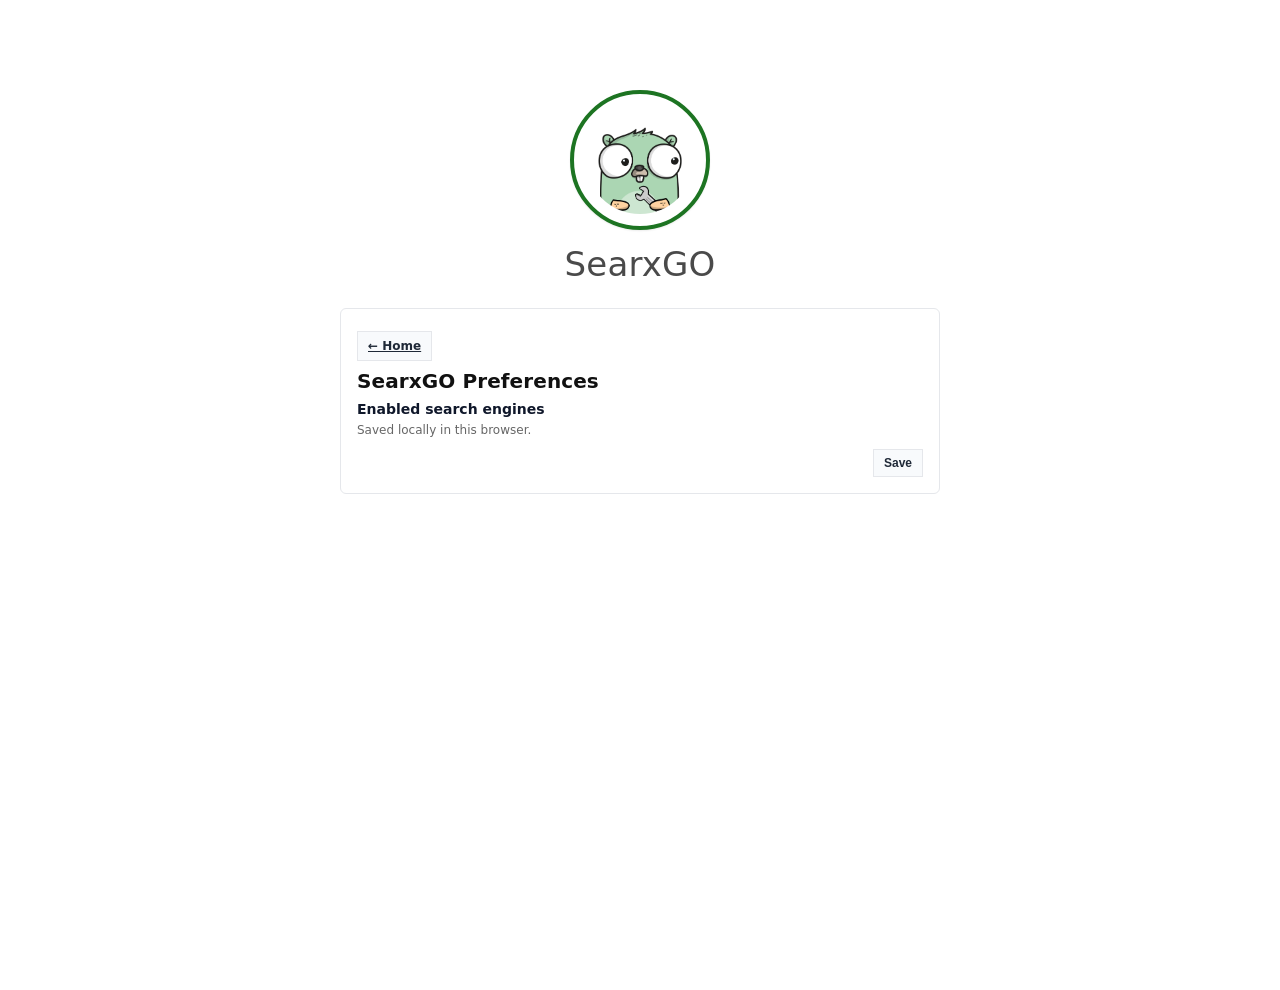
==== static/preferences.html @ 8022c142 "feat: implemented autocomplete" ====
<!doctype html>
<html lang="en">
<head>
  <meta charset="utf-8" />
  <meta name="viewport" content="width=device-width, initial-scale=1" />
  <title>SearxGO Preferences</title>
  <link rel="icon" href="/static/assets/icon.png" />
  <link rel="apple-touch-icon" href="/static/assets/icon.png" />
  <link rel="stylesheet" href="/static/css/base.css?v=2" />
  <meta name="robots" content="noindex" />
  
  <!-- Page specific minimal styles can live in base.css; structure mirrors home -->
  
  </head>
<body class="prefs">
  <main class="container">
    <div class="brand">
      <div class="logo-circle">
        <img src="/static/assets/icon.png" alt="SearxGO" />
      </div>
      <div class="brand-title">SearxGO</div>
    </div>

    <section class="card pref-card">
      <div class="card-inner">
        <div class="btn-row">
          <a href="/" class="btn" aria-label="Back to Home">← Home</a>
        </div>
        <h1 class="pref-title">SearxGO Preferences</h1>
        <h2 class="pref-subtitle">Enabled search engines</h2>
        <p class="pref-desc">Saved locally in this browser.</p>

        <ul id="engines-list" class="settings-list" role="group" aria-label="Search engines"></ul>

        <div class="save-row">
          <span id="save-status" class="save-status" aria-live="polite"></span>
          <button id="save-prefs" class="btn" type="button">Save</button>
        </div>
      </div>
    </section>
  </main>

  <script type="module" src="/static/js/preferences.js?v=2"></script>
</body>
</html>
---- static/css/base.css ----
:root {
  /* Design tokens */
  /* Colors */
  --bg: #fff;
  --fg: #111;
  --muted: #666;
  --green: #63b246; /* brand accent */
  --border: rgba(0, 0, 0, 0.16); /* softer */
  --brand-ring: #1d7422; /* stronger ring for logo */

  /* Typography */
  --font-sans: system-ui, -apple-system, Segoe UI, Roboto, Ubuntu, Cantarell, "Helvetica Neue", Arial, "Noto Sans", sans-serif;

  /* Layout */
  --container-max: 600px; /* slightly narrower for balance */
  --container-pad: 92vw;
  --radius: 0;
  --gutter: 16px; /* page gutter */
  --logo-small: 36px; /* header logo size */
  --search-max: 680px; /* max width of header search */
  --results-max: 800px; /* max width of results column */
  --results-left: 96px; /* bring results left for tighter feel */
  --sidebar-w: 340px; /* width of knowledge sidebar */
  --card-bg: #fff;
  --card-border: #e5e7eb;
  /* Accent (green, minimal) */
  --accent: #16a34a;           /* emerald-600 */
  --accent-ink: #065f46;       /* emerald-800 for text */
  --accent-soft: #ecfdf5;      /* emerald-50 background tint */

  /* Elevation */
  --elev-inset: 0 1px 2px rgba(0,0,0,.06) inset;
  --elev: 0 1px 2px rgba(0,0,0,.04);
  --shadow-soft: 0 1px 2px rgba(0,0,0,.08);

  /* Components */
  --input-h: 40px;
  --icon: 28px;
}

/* ======================= */
/* Cards row (special)      */
/* ======================= */
#cards { margin: 12px 0 6px; display: grid; grid-template-columns: 1fr; gap: 12px; }
.card { border: 1px solid #e5e7eb; background: #fff; padding: 12px 14px; border-radius: 6px; }

/* Reddit card */
.reddit-card { border: 1px solid var(--card-border); background: var(--card-bg); border-radius: 0; box-shadow: none; padding: 12px 14px; }
.reddit-card .rc-header { display:flex; align-items:center; gap:8px; margin-bottom: 6px; }
.reddit-card .rc-logo { width: 18px; height: 18px; border-radius: 2px; filter: none; }
.reddit-card .rc-brand { margin: 0; font-size: 13px; font-weight: 800; color: #0f172a; }
.reddit-card .rc-tabs { margin-left: auto; display:flex; gap:6px; flex-wrap: wrap; }
.reddit-card .chip { display:inline-flex; align-items:center; height: 22px; padding: 0 8px; border:1px solid var(--card-border); background:#f8fafc; color:#1f2937; text-decoration:none; font-size:11px; font-weight:700; border-radius: 9999px; }
.reddit-card .chip:hover { background:#f1f5f9; }
.reddit-card .chip.is-active { background:#fff; border-color:#111827; color:#111827; }
.reddit-card .chip:focus-visible { outline: 2px solid rgba(148, 163, 184, .55); outline-offset: 2px; }
.reddit-card .rc-list { list-style:none; margin: 8px 0 0; padding: 0; display:grid; gap: 0; }
.reddit-card .rc-item { padding: 8px 0; border-top: 1px solid var(--card-border); }
.reddit-card .rc-item:first-child { border-top: 0; }
.reddit-card .rc-title { margin: 0 0 2px; font-size: 15px; font-weight: 600; line-height: 1.35; }
.reddit-card .rc-title a { color: #1a0dab; text-decoration: none; }
.reddit-card .rc-title a:hover { text-decoration: underline; }
.reddit-card .rc-title a { display: -webkit-box; -webkit-line-clamp: 2; line-clamp: 2; -webkit-box-orient: vertical; overflow: hidden; }
.reddit-card .rc-meta { font-size: 12px; color: #64748b; }
.reddit-card .rc-actions { margin-top: 10px; }
.reddit-card .rc-more { font-size: 12px; color: #1f2937; text-decoration: none; font-weight: 700; }
.reddit-card .rc-more:hover { text-decoration: underline; }
/* Loading state when showing cached content */
.reddit-card.is-loading { position: relative; }
.reddit-card.is-loading::after {
  content: 'Updating…';
  position: absolute; right: 12px; top: 10px;
  font-size: 11px; color: #9a3412; background: #fffbeb; border: 1px solid #fde68a; padding: 2px 6px; border-radius: 9999px;
}

/* Small screens: reduce list to 2 items for compactness */
@media (max-width: 640px) {
  .reddit-card .rc-list .rc-item:nth-child(n+3) { display: none; }
}

/* Layout */
html, body { height: 100%; overflow-x: hidden; }
body {
  margin: 0;
  font-family: var(--font-sans);
  background: var(--bg);
  color: var(--fg);
}
.home {
  display: flex;
  align-items: flex-start;
  justify-content: center;
  padding-top: 10vh; /* raised, not perfectly centered */
  overflow: hidden; /* disable scroll on home */
}
.prefs {
  display: flex;
  align-items: flex-start;
  justify-content: center;
  padding-top: 10vh;
}
.container { width: min(var(--container-max), var(--container-pad)); }

/* Brand */
.brand {
  display: grid;
  place-items: center;
  margin-bottom: 16px; /* tighter gap to search */
  user-select: none;
}
.logo-circle {
  width: 132px; height: 132px;
  border-radius: 50%;
  border: 4px solid var(--brand-ring);
  display: grid; place-items: center;
  background: #fff;
  box-shadow: var(--shadow-soft);
}
.logo-circle img {
  width: 108px; height: 108px;
  border-radius: 50%; object-fit: cover;
  user-select: none; -webkit-user-drag: none;
}
.brand-title {
  margin-top: 14px; font-size: 34px; font-weight: 500; letter-spacing: .2px; color: #4a4a4a;
  user-select: none;
}

/* Search */
.search { display: flex; align-items: center; justify-content: center; margin-top: 18px; }
.search-wrap { position: relative; width: 100%; }

/* Input */
.search input[type="text"] {
  width: 100%; height: var(--input-h);
  border: 1px solid var(--border); border-right: 0; border-radius: var(--radius);
  padding: 0 var(--input-h) 0 14px; /* right padding matches button width */
  font-size: 16px; box-sizing: border-box;
  box-shadow: var(--elev-inset), var(--elev);
  outline: none;
  background: var(--bg);
  color: var(--fg);
}
.search input[type="text"]::placeholder { color: #9a9a9a; }

/* Button (inside input, seamless) */
.search button {
  position: absolute; top: 0; right: 0; height: 100%; width: var(--input-h);
  border: 1px solid var(--border); border-left: 0; border-radius: 0;
  background: var(--bg); color: var(--muted);
  cursor: pointer;
  display: flex; align-items: center; justify-content: center; line-height: 0;
  transition: background var(--transition-fast, 0s ease), color var(--transition-fast, .15s ease);
}
.search button span { display:block; width:0; height:0; overflow:hidden; }
.search button::before {
  content: ""; display:block; width: var(--icon); height: var(--icon);
  background: currentColor;
  mask: url('data:image/svg+xml;utf8,<svg xmlns="http://www.w3.org/2000/svg" viewBox="0 0 24 24" fill="%23000"><path d="M15.5 14h-.79l-.28-.27A6.471 6.471 0 0 0 16 9.5 6.5 6.5 0 1 0 9.5 16c1.61 0 3.09-.59 4.23-1.57l.27.28v.79l5 4.99L20.49 19l-4.99-5zm-6 0C7.01 14 5 11.99 5 9.5S7.01 5 9.5 5 14 7.01 14 9.5 11.99 14 9.5 14z"/></svg>') center/contain no-repeat;
}

/* Interactions */
/* Hover: button turns green (works when hovering input area or button) */
.search button:hover,
.search-wrap:hover button,
.search input[type="text"]:hover ~ #submit { background: var(--green); color: #fff; }

/* Focus: stays green while cursor is inside input */
.search-wrap:focus-within button { background: var(--green); color: #fff; }

/* Optional: subtle input focus state without harsh outlines (not for header variant) */
.search:not(.search--header) input[type="text"]:focus { border-color: var(--green); box-shadow: var(--elev-inset), 0 0 0 1px var(--green); }

/* Results (placeholder styles) */
.results { margin-top: 28px; }
.result { padding: 12px 0; border-bottom: none; }
.result a { text-decoration: none; color: #0645ad; }
.result a:hover { text-decoration: underline; }

/* Respect reduced motion */
@media (prefers-reduced-motion: reduce) {
  * { transition: none !important; }
}

/* ======================= */
/* Results page structure  */
/* ======================= */
.header {
  position: sticky; top: 0; z-index: 10;
  background: var(--bg);
  box-shadow: 0 1px 0 rgba(0,0,0,.08);
}
.header-inner { width: 100%; margin: 0; display: grid; grid-template-columns: auto 1fr auto; align-items: center; gap: var(--gutter); padding: 10px var(--gutter); padding-left: var(--results-left); }
.brand-small { display:flex; align-items:center; gap:12px; text-decoration:none; color: inherit; user-select:none; }
.brand-small .logo-circle { width: var(--logo-small); height: var(--logo-small); border-width: 2px; background:#fff; box-shadow: 0 0 0 1px rgba(0,0,0,.02); }
.brand-small .logo-circle img { width: calc(var(--logo-small) - 6px); height: calc(var(--logo-small) - 6px); user-select:none; -webkit-user-drag:none; image-rendering:auto; }
.brand-small .brand-title { margin: 0; font-size: 20px; font-weight: 600; letter-spacing: .15px; color: #2b2b2b; line-height: 1; -webkit-font-smoothing: antialiased; }

/* Compact search for header: align with logo; remove extra top margin */
.search--header { width: min(100%, var(--search-max)); justify-self: start; margin-top: 0; }
/* Stronger specificity to ensure no offset in header */
.header .search { margin-top: 0; }

/* Header nav utility link */
.header-nav { justify-self: end; }
.nav-link { color: var(--muted); text-decoration: none; font-size: 14px; }
.nav-link:hover { text-decoration: underline; }

/* Shell holds results + sidebar */
.results-shell {
  display: grid;
  grid-template-columns: minmax(0, var(--results-max)) var(--sidebar-w);
  gap: 16px; /* comfortable gap between results and sidebar */
  align-items: start;
  padding-right: var(--gutter);
  /* Anchor grid to the same left offset as results */
  margin-left: var(--results-left);
  margin-right: var(--gutter);
}

/* Results list */
.results-wrap { width: 100%; max-width: var(--results-max); text-align: left;
  margin-left: 0; /* grid provides the left offset */
  margin-right: 0;
  padding: 0;
}
.results-list { list-style: none; margin: 0; padding: 0; }
.results-item { padding: 18px 0; border-bottom: none; }
.results-item .title { font-size: 19px; font-weight: 500; margin: 0 0 4px; line-height: 1.28; -webkit-font-smoothing: antialiased; }
.results-item .title a { color: #1a0dab; text-decoration: none; display: -webkit-box; -webkit-line-clamp: 2; line-clamp: 2; -webkit-box-orient: vertical; overflow: hidden; }
.results-item .title a:hover { text-decoration: underline; }
.results-item .title a:focus-visible { outline: 2px solid rgba(26,13,171,.25); outline-offset: 2px; border-radius: 2px; }
.results-item .title a:visited { color: #5a33a2; }

/* Site name line above URL */
.results-item .site-line { display: flex; align-items: flex-start; gap: 8px; margin-bottom: 4px; }
.results-item .site-line .fav { width: 22px; height: 22px; border-radius: 50%; background: #fff; box-shadow: 0 0 0 1px rgba(0,0,0,.08); object-fit: contain; padding: 2px; flex: 0 0 22px; transform: translateY(2px); }
.results-item .site-line .site-meta { display: flex; flex-direction: column; gap: 2px; min-width: 0; }
.results-item .site-line .site-name {
  font-size: 13px;
  font-weight: 500;
  color: #334155; /* slate-700 */
}
.results-item .title-row { margin-top: 4px; }
.results-item .title-row { display: flex; align-items: baseline; justify-content: space-between; gap: 8px; }
.results-item .meta { margin-top: 0; margin-left: 8px; flex: 0 0 auto; }
.engine-badge { color: #334155; font-weight: 600; text-transform: none; }
/* Engine-specific subtle accents */
.engine-badge[data-engine="duckduckgo"] { border-color: #f97316; color: #9a3412; background: #fff7ed; }
.engine-badge[data-engine="bing"] { border-color: #60a5fa; color: #1e40af; background: #eff6ff; }
.engine-badge[data-engine="wikipedia"] { border-color: #e5e7eb; color: #111827; background: #f9fafb; }
.engine-badge[data-engine="reddit"] { border-color: #f97316; color: #9a3412; background: #fff7ed; }
.results-item .url {
  font-size: 13px;
  color: #475569; /* slate-600 base */
  margin-bottom: 6px;
  display: flex;
  align-items: baseline;
  gap: 4px;
  flex-wrap: wrap;
}
.results-item .snippet { 
  font-size: 13px; 
  color: #444; 
  line-height: 1.5; 
  margin-top: 2px; 
}
.results-item .meta { 
  font-size: 12px; 
  color: var(--muted); 
  margin-top: 6px; 
}

/* ======================= */
/* Timing bar              */
/* ======================= */
.timing-bar {
  display: flex;
  flex-wrap: wrap;
  align-items: center;
  gap: 8px;
  margin: 12px 0 8px;
  color: #475569; /* slate-600 */
  font-size: 12px;
}
.timing-total {
  background: #f1f5f9; /* slate-100 */
  color: #334155; /* slate-700 */
  padding: 4px 10px;
  border-radius: 9999px;
  font-weight: 600;
}
.timing-chip {
  display: inline-flex;
  align-items: center;
  gap: 4px;
  background: #f8fafc; /* slate-50 */
  border: 1px solid #e5e7eb; /* slate-200 */
  color: #475569; /* slate-600 */
  padding: 3px 8px;
  border-radius: 9999px;
}
.timing-chip .engine { color: #0f172a; /* slate-900 */ font-weight: 600; text-transform: lowercase; }
.timing-chip .ms { color: #475569; }

/* ======================= */
/* Pager                   */
/* ======================= */
.pager { display: flex; align-items: center; gap: 6px; margin: 20px 0 40px; user-select: none; }
.pager-btn, .pager-page, .pager-ellipsis {
  display: inline-flex; align-items: center; justify-content: center;
  min-width: 32px; height: 32px; padding: 0 10px;
  border: 1px solid #d1d5db; border-radius: 0;
  background: #fff; color: #111827; text-decoration: none; font-size: 14px;
}
.pager-page.is-active { background: #fff; color: #111827; border-color: #111827; font-weight: 600; }
.pager-btn.is-disabled, .pager-page.is-disabled { opacity: .45; pointer-events: none; }
.pager-ellipsis { border: 0; background: transparent; color: #6b7280; padding: 0 4px; min-width: auto; }

/* ======================= */
/* Knowledge sidebar       */
/* ======================= */
.knowledge { position: static; /* no sticky */ align-self: start; margin-top: 48px; margin-left: 0; }
.kcard {
  background: var(--card-bg);
  border: 1px solid var(--card-border);
  border-radius: 0; /* square, no curves */
  box-shadow: none; /* chad: no softness */
  padding: 24px;
  color: #0f172a;
}
.kcard .khead { display:flex; align-items:center; gap:10px; margin-bottom: 8px; }
.kcard .klogo { display: none; }
.kcard .ktitle { font-size: 16px; font-weight: 800; margin: 0; letter-spacing: .1px; }
.kcard .kdesc { font-size: 12px; color: #64748b; margin: 2px 0 6px; }
.kcard .kthumb-link { display:block; }
.kcard .kthumb { display:block; width: 100%; height: auto; border-radius: 0; border: none; background: transparent; padding: 0; }
.kcard .kextract { font-size: 13.5px; line-height: 1.55; color: #0f172a; margin: 10px 0 6px; background: #f8fafc; border-left: 3px solid #e5e7eb; padding: 8px 10px; border-radius: 0; }
.kcard .kmeta { font-size: 12px; color: #475569; margin-top: 6px; display:flex; align-items:center; gap:10px; flex-wrap: wrap; }
.kcard .kmeta a, .kmeta-link { color: #1f2937; text-decoration: none; font-weight: 600; border: 1px solid var(--card-border); padding: 2px 6px; background: #f8fafc; }
.kcard .kmeta a:hover, .kmeta-link:hover { background: #f1f5f9; text-decoration: none; }
.kcard .kthumb-link { outline: none; }
.kcard .kthumb-link:focus-visible img { outline: 2px solid #94a3b8; outline-offset: 2px; }

/* Subtle badge in header */
.kcard .khead:after { display: none; content: none; }

/* Facts section */
.kfacts { margin-top: 12px; }
.kfacts-title-row { display:flex; align-items:center; justify-content: space-between; gap:8px; }
.kfacts-title { margin: 0 0 6px; font-size: 12px; text-transform: uppercase; letter-spacing: .4px; color: #0f172a; }
.kfacts-list { display: grid; grid-template-columns: auto 1fr; column-gap: 12px; row-gap: 8px; margin: 0; padding: 0; }
.kfact { display: contents; }
.kfact dt { font-weight: 700; color: #111827; }
.kfact dd { margin: 0; color: #374151; overflow-wrap: anywhere; word-break: break-word; }
/* Extra facts block rendered as a separate dl under the first */
.kfacts-list.kfacts-extra { margin-top: 8px; border-top: 1px solid var(--card-border); padding-top: 8px; }

/* Links row */
.klinks { margin-top: 10px; display: flex; gap: 8px; flex-wrap: wrap; }
.klink { display:inline-flex; align-items:center; height: 28px; padding: 0 8px; border:1px solid var(--card-border); background: #f8fafc; color: #1f2937; text-decoration: none; font-size: 12px; font-weight: 700; border-radius: 0; }
.klink:hover { background: #f1f5f9; }
/* Chevron toggle neutral style */
.kfacts-toggle { margin-top: 0; border: 1px solid var(--card-border); background: #fff; color: #1f2937; height: 22px; min-width: 22px; padding: 0 6px; line-height: 1; cursor: pointer; }
/* Toggle button spacing */
.kfacts-toggle { margin-top: 8px; }

@media (max-width: 980px) {
  .results-shell { grid-template-columns: 1fr; }
  .knowledge { position: static; }
}
/* Knowledge card */
.knowledge { align-self: start; }
.kcard { border: 1px solid var(--card-border); background: #fff; padding: 12px; box-shadow: var(--shadow-soft); }
.khead { display: flex; align-items: flex-start; gap: 10px; margin-bottom: 10px; }
.klogo { width: 16px; height: 16px; opacity: .7; margin-top: 2px; }
.ktitle { margin: 0; font-size: 18px; font-weight: 800; letter-spacing: .1px; color: #0f172a; }
.kdesc { margin-top: 2px; color: var(--muted); font-size: 12px; }
.kmeta { margin-top: 6px; display: flex; gap: 8px; flex-wrap: wrap; }
.kmeta-link { color: #2563eb; text-decoration: none; font-size: 12px; }
.kmeta-link:hover { text-decoration: underline; }
.kthumb { width: 100%; height: auto; display: block; margin: 8px 0; border: 1px solid var(--card-border); box-shadow: var(--shadow-soft); }
.kextract { margin: 8px 0 10px; line-height: 1.45; color: #111827; font-size: 13px; }

/* Facts */
.kfacts { margin-top: 8px; }
.kfacts-title { margin: 0; font-size: 11px; letter-spacing: .6px; color: #334155; }
.kfacts-title-row { display: flex; align-items: center; justify-content: space-between; gap: 8px; margin-bottom: 6px; }
.kfacts-list { display: grid; grid-template-columns: 1fr 1fr; column-gap: 12px; row-gap: 6px; font-size: 13px; }
.kfacts-list dt { margin: 0; font-weight: 700; color: #0f172a; }
.kfacts-list dd { margin: 0; color: #111827; }
.kfacts-list .kfact { display: contents; }
.kfacts-extra { margin-top: 4px; }

/* Facts toggle button refinement */
.kfacts-toggle { margin-top: 0; border: 1px solid var(--card-border); background: #fff; color: #1f2937; height: 22px; min-width: 22px; padding: 0 6px; line-height: 1; cursor: pointer; }
.kfacts-toggle:hover { background: #f8fafc; }

/* ======================= */
/* Preferences page         */
/* ======================= */
.pref-card { max-width: var(--results-max); margin: 24px auto; padding: 0; }
.card-inner { padding: 16px; }
.pref-title { margin: 0 0 8px; font-size: 20px; font-weight: 700; letter-spacing: .1px; }
.pref-subtitle { margin: 4px 0 6px; font-size: 14px; font-weight: 700; color: #0f172a; }
.pref-desc { margin: 0 0 12px; color: var(--muted); font-size: 12px; }

.settings-list { list-style: none; margin: 8px 0 0; padding: 0; }
.settings-list .setting-item { display: flex; align-items: center; justify-content: space-between; gap: 10px; padding: 10px 0; border-top: 1px dashed #e5e7eb; }
.settings-list .setting-item:first-child { border-top: 0; }
.settings-list .setting-name { font-size: 14px; color: #111827; font-weight: 600; text-transform: none; }

/* Switch control */
.switch { position: relative; display: inline-flex; align-items: center; width: 42px; height: 24px; cursor: pointer; }
.switch input { position: absolute; opacity: 0; width: 0; height: 0; }
.switch-slider { position: relative; display: inline-block; width: 100%; height: 100%; background: #e5e7eb; border: 1px solid #d1d5db; border-radius: 9999px; box-shadow: var(--elev-inset); transition: background .15s ease, border-color .15s ease; }
.switch-slider::before { content: ""; position: absolute; height: 22px; width: 22px; left: 0; top: 0; background: #fff; border: 1px solid #d1d5db; border-radius: 9999px; transition: transform .15s ease; box-shadow: var(--shadow-soft); }
.switch input:checked + .switch-slider { background: var(--green); border-color: var(--green); }
.switch input:checked + .switch-slider::before { transform: translateX(18px); border-color: var(--green); }
.switch input:focus-visible + .switch-slider { outline: 2px solid rgba(16, 185, 129, .45); outline-offset: 2px; }

.btn-row { margin-top: 6px; margin-bottom: 8px; display: flex; gap: 8px; }
.btn { display: inline-flex; align-items: center; height: 28px; padding: 0 10px; border: 1px solid var(--card-border); background: #f8fafc; color: #1f2937; font-size: 12px; font-weight: 700; border-radius: 0; cursor: pointer; }
.btn:hover { background: #f1f5f9; }

.save-row { margin-top: 12px; display: flex; align-items: center; gap: 10px; justify-content: flex-end; }
.save-status { font-size: 12px; color: var(--muted); }

/* Home links under search */
.home-links { margin-top: 12px; text-align: center; }

/* Top-right Preferences link */
.prefs-top { position: fixed; top: 12px; right: 12px; z-index: 20; }
.prefs-top .nav-link { color: var(--muted); text-decoration: none; }
.prefs-top .nav-link:hover { text-decoration: underline; }
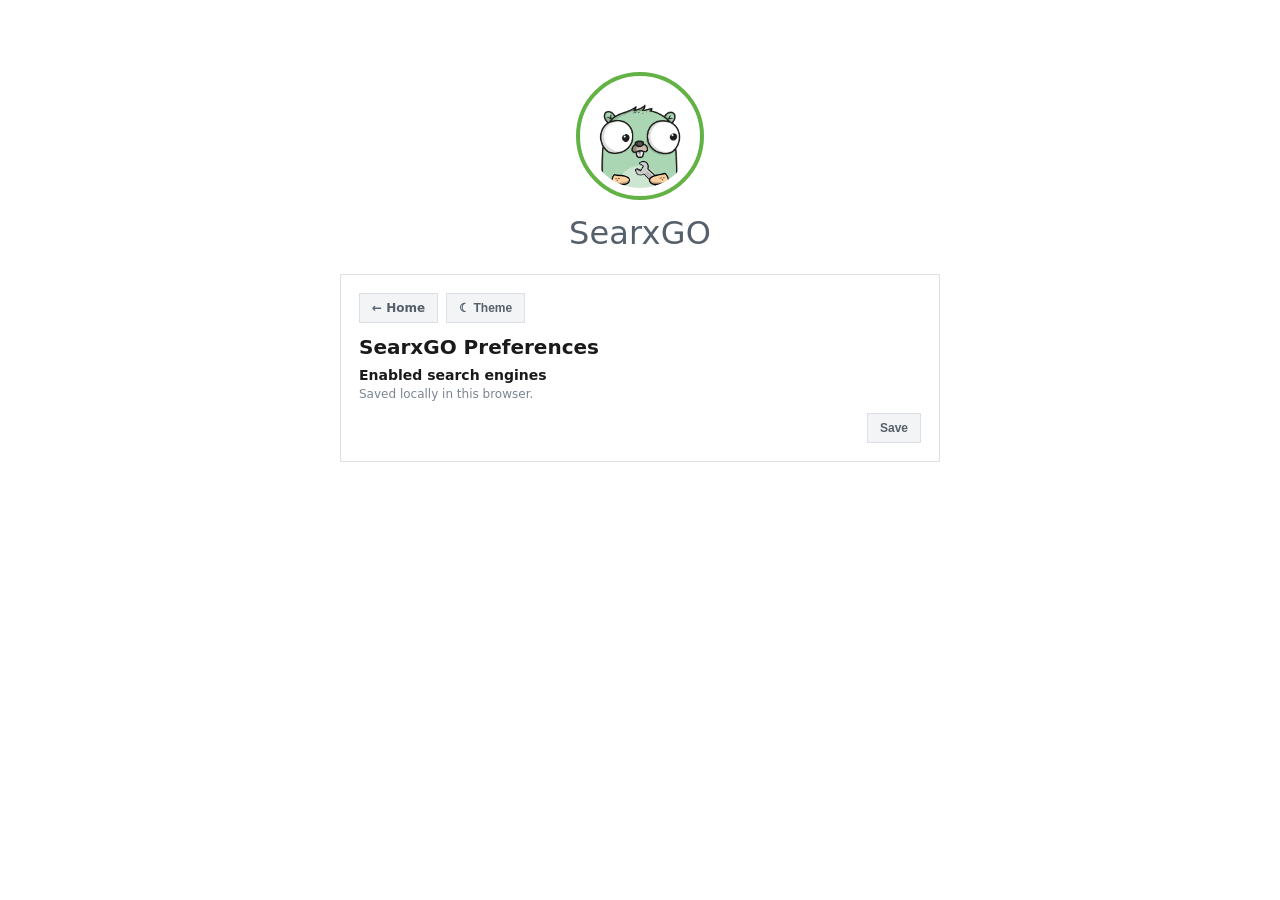
==== commit 0fc2251a: "update structure and frontend ui" ====
--- a/static/preferences.html
+++ b/static/preferences.html
@@ -4,14 +4,13 @@
   <meta charset="utf-8" />
   <meta name="viewport" content="width=device-width, initial-scale=1" />
   <title>SearxGO Preferences</title>
+  <meta name="color-scheme" content="light dark" />
+  <meta name="robots" content="noindex" />
   <link rel="icon" href="/static/assets/icon.png" />
   <link rel="apple-touch-icon" href="/static/assets/icon.png" />
-  <link rel="stylesheet" href="/static/css/base.css?v=2" />
-  <meta name="robots" content="noindex" />
-  
-  <!-- Page specific minimal styles can live in base.css; structure mirrors home -->
-  
-  </head>
+  <script>(function(){try{var t=localStorage.getItem('searxgo.theme');if(t==='dark'||t==='light')document.documentElement.setAttribute('data-theme',t);}catch(e){}})();</script>
+  <link rel="stylesheet" href="/static/css/base.css?v=3" />
+</head>
 <body class="prefs">
   <main class="container">
     <div class="brand">
@@ -21,10 +20,11 @@
       <div class="brand-title">SearxGO</div>
     </div>
 
-    <section class="card pref-card">
+    <section class="pref-card">
       <div class="card-inner">
         <div class="btn-row">
           <a href="/" class="btn" aria-label="Back to Home">← Home</a>
+          <button type="button" class="btn" data-theme-toggle aria-label="Toggle dark mode" aria-pressed="false"><span class="ico" aria-hidden="true">☾</span>&nbsp;Theme</button>
         </div>
         <h1 class="pref-title">SearxGO Preferences</h1>
         <h2 class="pref-subtitle">Enabled search engines</h2>
@@ -40,6 +40,6 @@
     </section>
   </main>
 
-  <script type="module" src="/static/js/preferences.js?v=2"></script>
+  <script type="module" src="/static/js/preferences.js?v=3"></script>
 </body>
 </html>
--- a/static/css/base.css
+++ b/static/css/base.css
@@ -1,435 +1,447 @@
+/* ============================================================= */
+/* Design tokens                                                  */
+/* ============================================================= */
 :root {
-  /* Design tokens */
-  /* Colors */
-  --bg: #fff;
-  --fg: #111;
-  --muted: #666;
-  --green: #63b246; /* brand accent */
-  --border: rgba(0, 0, 0, 0.16); /* softer */
-  --brand-ring: #1d7422; /* stronger ring for logo */
+  color-scheme: light dark;
+
+  /* Palette — light */
+  --bg: #ffffff;
+  --surface: #ffffff;
+  --surface-2: #f3f4f6;
+  --surface-3: #e9ebef;
+  --fg: #1a1a1a;
+  --fg-muted: #55606b;
+  --fg-subtle: #7b8590;
+  --border: #dcdfe4;
+  --border-strong: #c2c8cf;
+  --link: #1a0dab;
+  --link-visited: #5a33a2;
+  --link-hover: #1a0dab;
+
+  --accent: #63b246;
+  --accent-hover: #56a13a;
+  --accent-fg: #ffffff;
+  --ring: rgba(99, 178, 70, .5);
+
+  /* Icons */
+  --icon-search: url('data:image/svg+xml;utf8,<svg xmlns="http://www.w3.org/2000/svg" viewBox="0 0 24 24" fill="%23000"><path d="M15.5 14h-.79l-.28-.27A6.471 6.471 0 0 0 16 9.5 6.5 6.5 0 1 0 9.5 16c1.61 0 3.09-.59 4.23-1.57l.27.28v.79l5 4.99L20.49 19l-4.99-5zm-6 0C7.01 14 5 11.99 5 9.5S7.01 5 9.5 5 14 7.01 14 9.5 11.99 14 9.5 14z"/></svg>');
 
   /* Typography */
-  --font-sans: system-ui, -apple-system, Segoe UI, Roboto, Ubuntu, Cantarell, "Helvetica Neue", Arial, "Noto Sans", sans-serif;
+  --font-sans: system-ui, -apple-system, "Segoe UI", Roboto, Ubuntu, Cantarell, "Helvetica Neue", Arial, "Noto Sans", sans-serif;
 
   /* Layout */
-  --container-max: 600px; /* slightly narrower for balance */
+  --container-max: 600px;
   --container-pad: 92vw;
+  --gutter: 16px;
+  --logo-small: 34px;
+  --search-max: 680px;
+  --results-max: 760px;
+  --results-left: 96px;
+  --sidebar-w: 336px;
+
+  /* Shape — seamless, square */
   --radius: 0;
-  --gutter: 16px; /* page gutter */
-  --logo-small: 36px; /* header logo size */
-  --search-max: 680px; /* max width of header search */
-  --results-max: 800px; /* max width of results column */
-  --results-left: 96px; /* bring results left for tighter feel */
-  --sidebar-w: 340px; /* width of knowledge sidebar */
-  --card-bg: #fff;
-  --card-border: #e5e7eb;
-  /* Accent (green, minimal) */
-  --accent: #16a34a;           /* emerald-600 */
-  --accent-ink: #065f46;       /* emerald-800 for text */
-  --accent-soft: #ecfdf5;      /* emerald-50 background tint */
-
-  /* Elevation */
-  --elev-inset: 0 1px 2px rgba(0,0,0,.06) inset;
-  --elev: 0 1px 2px rgba(0,0,0,.04);
-  --shadow-soft: 0 1px 2px rgba(0,0,0,.08);
-
-  /* Components */
-  --input-h: 40px;
-  --icon: 28px;
-}
-
-/* ======================= */
-/* Cards row (special)      */
-/* ======================= */
-#cards { margin: 12px 0 6px; display: grid; grid-template-columns: 1fr; gap: 12px; }
-.card { border: 1px solid #e5e7eb; background: #fff; padding: 12px 14px; border-radius: 6px; }
-
-/* Reddit card */
-.reddit-card { border: 1px solid var(--card-border); background: var(--card-bg); border-radius: 0; box-shadow: none; padding: 12px 14px; }
-.reddit-card .rc-header { display:flex; align-items:center; gap:8px; margin-bottom: 6px; }
-.reddit-card .rc-logo { width: 18px; height: 18px; border-radius: 2px; filter: none; }
-.reddit-card .rc-brand { margin: 0; font-size: 13px; font-weight: 800; color: #0f172a; }
-.reddit-card .rc-tabs { margin-left: auto; display:flex; gap:6px; flex-wrap: wrap; }
-.reddit-card .chip { display:inline-flex; align-items:center; height: 22px; padding: 0 8px; border:1px solid var(--card-border); background:#f8fafc; color:#1f2937; text-decoration:none; font-size:11px; font-weight:700; border-radius: 9999px; }
-.reddit-card .chip:hover { background:#f1f5f9; }
-.reddit-card .chip.is-active { background:#fff; border-color:#111827; color:#111827; }
-.reddit-card .chip:focus-visible { outline: 2px solid rgba(148, 163, 184, .55); outline-offset: 2px; }
-.reddit-card .rc-list { list-style:none; margin: 8px 0 0; padding: 0; display:grid; gap: 0; }
-.reddit-card .rc-item { padding: 8px 0; border-top: 1px solid var(--card-border); }
-.reddit-card .rc-item:first-child { border-top: 0; }
-.reddit-card .rc-title { margin: 0 0 2px; font-size: 15px; font-weight: 600; line-height: 1.35; }
-.reddit-card .rc-title a { color: #1a0dab; text-decoration: none; }
-.reddit-card .rc-title a:hover { text-decoration: underline; }
-.reddit-card .rc-title a { display: -webkit-box; -webkit-line-clamp: 2; line-clamp: 2; -webkit-box-orient: vertical; overflow: hidden; }
-.reddit-card .rc-meta { font-size: 12px; color: #64748b; }
-.reddit-card .rc-actions { margin-top: 10px; }
-.reddit-card .rc-more { font-size: 12px; color: #1f2937; text-decoration: none; font-weight: 700; }
-.reddit-card .rc-more:hover { text-decoration: underline; }
-/* Loading state when showing cached content */
-.reddit-card.is-loading { position: relative; }
-.reddit-card.is-loading::after {
-  content: 'Updating…';
-  position: absolute; right: 12px; top: 10px;
-  font-size: 11px; color: #9a3412; background: #fffbeb; border: 1px solid #fde68a; padding: 2px 6px; border-radius: 9999px;
-}
-
-/* Small screens: reduce list to 2 items for compactness */
-@media (max-width: 640px) {
-  .reddit-card .rc-list .rc-item:nth-child(n+3) { display: none; }
-}
-
-/* Layout */
+
+  --input-h: 42px;
+  --icon: 26px;
+
+  --transition-fast: .15s ease;
+}
+
+/* Dark palette — applied on system preference (unless user forced light) */
+@media (prefers-color-scheme: dark) {
+  :root:not([data-theme="light"]) {
+    --bg: #0f1216;
+    --surface: #161a1f;
+    --surface-2: #1c2127;
+    --surface-3: #242b33;
+    --fg: #e7eaed;
+    --fg-muted: #a3adb8;
+    --fg-subtle: #7d8792;
+    --border: #2b323b;
+    --border-strong: #3a424d;
+    --link: #8ab4f8;
+    --link-visited: #c9a2f0;
+    --link-hover: #a7c7fb;
+    --accent: #6cbf4c;
+    --accent-hover: #7ccc5c;
+    --accent-fg: #0f1216;
+    --ring: rgba(108, 191, 76, .55);
+  }
+}
+
+/* Dark palette — applied when user explicitly toggles dark */
+:root[data-theme="dark"] {
+  --bg: #0f1216;
+  --surface: #161a1f;
+  --surface-2: #1c2127;
+  --surface-3: #242b33;
+  --fg: #e7eaed;
+  --fg-muted: #a3adb8;
+  --fg-subtle: #7d8792;
+  --border: #2b323b;
+  --border-strong: #3a424d;
+  --link: #8ab4f8;
+  --link-visited: #c9a2f0;
+  --link-hover: #a7c7fb;
+  --accent: #6cbf4c;
+  --accent-hover: #7ccc5c;
+  --accent-fg: #0f1216;
+  --ring: rgba(108, 191, 76, .55);
+}
+
+/* ============================================================= */
+/* Base                                                          */
+/* ============================================================= */
+*, *::before, *::after { box-sizing: border-box; }
 html, body { height: 100%; overflow-x: hidden; }
 body {
   margin: 0;
   font-family: var(--font-sans);
   background: var(--bg);
   color: var(--fg);
-}
+  -webkit-font-smoothing: antialiased;
+  -moz-osx-font-smoothing: grayscale;
+}
+a { color: var(--link); }
+
+img { max-width: 100%; }
+
+::selection { background: var(--accent); color: var(--accent-fg); }
+
+:focus-visible { outline: 2px solid var(--ring); outline-offset: 2px; }
+
+@media (prefers-reduced-motion: reduce) {
+  * { transition: none !important; }
+}
+
+/* ============================================================= */
+/* Home / preferences shells                                     */
+/* ============================================================= */
 .home {
   display: flex;
   align-items: flex-start;
   justify-content: center;
-  padding-top: 10vh; /* raised, not perfectly centered */
-  overflow: hidden; /* disable scroll on home */
+  padding-top: 12vh;
+  min-height: 100%;
 }
 .prefs {
   display: flex;
   align-items: flex-start;
   justify-content: center;
-  padding-top: 10vh;
+  padding-top: 8vh;
 }
 .container { width: min(var(--container-max), var(--container-pad)); }
 
 /* Brand */
-.brand {
-  display: grid;
-  place-items: center;
-  margin-bottom: 16px; /* tighter gap to search */
-  user-select: none;
-}
+.brand { display: grid; place-items: center; margin-bottom: 22px; user-select: none; }
 .logo-circle {
-  width: 132px; height: 132px;
+  width: 128px; height: 128px;
   border-radius: 50%;
-  border: 4px solid var(--brand-ring);
+  border: 4px solid var(--accent);
   display: grid; place-items: center;
-  background: #fff;
-  box-shadow: var(--shadow-soft);
+  background: var(--surface);
 }
 .logo-circle img {
-  width: 108px; height: 108px;
+  width: 104px; height: 104px;
   border-radius: 50%; object-fit: cover;
   user-select: none; -webkit-user-drag: none;
 }
 .brand-title {
-  margin-top: 14px; font-size: 34px; font-weight: 500; letter-spacing: .2px; color: #4a4a4a;
-  user-select: none;
-}
-
-/* Search */
-.search { display: flex; align-items: center; justify-content: center; margin-top: 18px; }
-.search-wrap { position: relative; width: 100%; }
-
-/* Input */
+  margin-top: 14px; font-size: 32px; font-weight: 500; letter-spacing: .2px;
+  color: var(--fg-muted); user-select: none;
+}
+
+/* ============================================================= */
+/* Search box                                                    */
+/* ============================================================= */
+.search { display: flex; align-items: center; justify-content: center; margin-top: 4px; }
+.search-wrap { position: relative; width: 100%; display: flex; }
+
 .search input[type="text"] {
   width: 100%; height: var(--input-h);
   border: 1px solid var(--border); border-right: 0; border-radius: var(--radius);
-  padding: 0 var(--input-h) 0 14px; /* right padding matches button width */
-  font-size: 16px; box-sizing: border-box;
-  box-shadow: var(--elev-inset), var(--elev);
+  padding: 0 calc(var(--input-h) + 4px) 0 14px;
+  font-size: 16px;
+  background: var(--surface);
+  color: var(--fg);
   outline: none;
-  background: var(--bg);
-  color: var(--fg);
-}
-.search input[type="text"]::placeholder { color: #9a9a9a; }
-
-/* Button (inside input, seamless) */
+  transition: border-color var(--transition-fast), box-shadow var(--transition-fast);
+}
+.search input[type="text"]::placeholder { color: var(--fg-subtle); }
+.search input[type="text"]:focus { border-color: var(--accent); box-shadow: 0 0 0 1px var(--accent); }
+
 .search button {
   position: absolute; top: 0; right: 0; height: 100%; width: var(--input-h);
-  border: 1px solid var(--border); border-left: 0; border-radius: 0;
-  background: var(--bg); color: var(--muted);
+  border: 1px solid var(--border); border-left: 0; border-radius: var(--radius);
+  background: var(--surface); color: var(--fg-muted);
   cursor: pointer;
   display: flex; align-items: center; justify-content: center; line-height: 0;
-  transition: background var(--transition-fast, 0s ease), color var(--transition-fast, .15s ease);
-}
-.search button span { display:block; width:0; height:0; overflow:hidden; }
+  transition: background var(--transition-fast), color var(--transition-fast);
+}
+.search button span { position: absolute; width: 1px; height: 1px; overflow: hidden; clip: rect(0 0 0 0); }
 .search button::before {
-  content: ""; display:block; width: var(--icon); height: var(--icon);
+  content: ""; display: block; width: var(--icon); height: var(--icon);
   background: currentColor;
-  mask: url('data:image/svg+xml;utf8,<svg xmlns="http://www.w3.org/2000/svg" viewBox="0 0 24 24" fill="%23000"><path d="M15.5 14h-.79l-.28-.27A6.471 6.471 0 0 0 16 9.5 6.5 6.5 0 1 0 9.5 16c1.61 0 3.09-.59 4.23-1.57l.27.28v.79l5 4.99L20.49 19l-4.99-5zm-6 0C7.01 14 5 11.99 5 9.5S7.01 5 9.5 5 14 7.01 14 9.5 11.99 14 9.5 14z"/></svg>') center/contain no-repeat;
-}
-
-/* Interactions */
-/* Hover: button turns green (works when hovering input area or button) */
+  -webkit-mask: var(--icon-search) center/contain no-repeat;
+  mask: var(--icon-search) center/contain no-repeat;
+}
 .search button:hover,
 .search-wrap:hover button,
-.search input[type="text"]:hover ~ #submit { background: var(--green); color: #fff; }
-
-/* Focus: stays green while cursor is inside input */
-.search-wrap:focus-within button { background: var(--green); color: #fff; }
-
-/* Optional: subtle input focus state without harsh outlines (not for header variant) */
-.search:not(.search--header) input[type="text"]:focus { border-color: var(--green); box-shadow: var(--elev-inset), 0 0 0 1px var(--green); }
-
-/* Results (placeholder styles) */
-.results { margin-top: 28px; }
-.result { padding: 12px 0; border-bottom: none; }
-.result a { text-decoration: none; color: #0645ad; }
-.result a:hover { text-decoration: underline; }
-
-/* Respect reduced motion */
-@media (prefers-reduced-motion: reduce) {
-  * { transition: none !important; }
-}
-
-/* ======================= */
-/* Results page structure  */
-/* ======================= */
+.search-wrap:focus-within button { background: var(--accent); color: var(--accent-fg); border-color: var(--accent); }
+
+/* ============================================================= */
+/* Icon button (theme toggle etc.)                               */
+/* ============================================================= */
+.icon-btn {
+  width: var(--input-h); height: var(--input-h);
+  border: 1px solid var(--border);
+  background: var(--surface); color: var(--fg-muted);
+  display: inline-grid; place-items: center;
+  cursor: pointer; padding: 0;
+  font-size: 15px;
+  transition: background var(--transition-fast), color var(--transition-fast), border-color var(--transition-fast);
+}
+.icon-btn:hover { background: var(--surface-2); color: var(--fg); border-color: var(--border-strong); }
+.icon-btn .ico { line-height: 1; }
+.icon-btn--sm { width: 32px; height: 32px; font-size: 13px; }
+
+/* ============================================================= */
+/* Results header                                                */
+/* ============================================================= */
 .header {
   position: sticky; top: 0; z-index: 10;
   background: var(--bg);
-  box-shadow: 0 1px 0 rgba(0,0,0,.08);
-}
-.header-inner { width: 100%; margin: 0; display: grid; grid-template-columns: auto 1fr auto; align-items: center; gap: var(--gutter); padding: 10px var(--gutter); padding-left: var(--results-left); }
-.brand-small { display:flex; align-items:center; gap:12px; text-decoration:none; color: inherit; user-select:none; }
-.brand-small .logo-circle { width: var(--logo-small); height: var(--logo-small); border-width: 2px; background:#fff; box-shadow: 0 0 0 1px rgba(0,0,0,.02); }
-.brand-small .logo-circle img { width: calc(var(--logo-small) - 6px); height: calc(var(--logo-small) - 6px); user-select:none; -webkit-user-drag:none; image-rendering:auto; }
-.brand-small .brand-title { margin: 0; font-size: 20px; font-weight: 600; letter-spacing: .15px; color: #2b2b2b; line-height: 1; -webkit-font-smoothing: antialiased; }
-
-/* Compact search for header: align with logo; remove extra top margin */
+  border-bottom: 1px solid var(--border);
+}
+.header-inner {
+  width: 100%; margin: 0;
+  display: grid; grid-template-columns: auto 1fr auto;
+  align-items: center; gap: var(--gutter);
+  padding: 9px var(--gutter) 9px var(--results-left);
+}
+.brand-small { display: flex; align-items: center; gap: 12px; text-decoration: none; color: inherit; user-select: none; }
+.brand-small .logo-circle { width: var(--logo-small); height: var(--logo-small); border-width: 2px; }
+.brand-small .logo-circle img { width: calc(var(--logo-small) - 8px); height: calc(var(--logo-small) - 8px); }
+
 .search--header { width: min(100%, var(--search-max)); justify-self: start; margin-top: 0; }
-/* Stronger specificity to ensure no offset in header */
 .header .search { margin-top: 0; }
 
-/* Header nav utility link */
-.header-nav { justify-self: end; }
-.nav-link { color: var(--muted); text-decoration: none; font-size: 14px; }
-.nav-link:hover { text-decoration: underline; }
-
-/* Shell holds results + sidebar */
+.header-nav { justify-self: end; display: flex; align-items: center; gap: 10px; }
+.nav-link { color: var(--fg-muted); text-decoration: none; font-size: 14px; }
+.nav-link:hover { color: var(--fg); text-decoration: underline; }
+
+/* ============================================================= */
+/* Results layout                                                */
+/* ============================================================= */
 .results-shell {
   display: grid;
   grid-template-columns: minmax(0, var(--results-max)) var(--sidebar-w);
-  gap: 16px; /* comfortable gap between results and sidebar */
+  gap: 28px;
   align-items: start;
-  padding-right: var(--gutter);
-  /* Anchor grid to the same left offset as results */
   margin-left: var(--results-left);
   margin-right: var(--gutter);
 }
-
-/* Results list */
-.results-wrap { width: 100%; max-width: var(--results-max); text-align: left;
-  margin-left: 0; /* grid provides the left offset */
-  margin-right: 0;
-  padding: 0;
-}
+.results-wrap { width: 100%; max-width: var(--results-max); text-align: left; padding: 0; }
+
 .results-list { list-style: none; margin: 0; padding: 0; }
-.results-item { padding: 18px 0; border-bottom: none; }
-.results-item .title { font-size: 19px; font-weight: 500; margin: 0 0 4px; line-height: 1.28; -webkit-font-smoothing: antialiased; }
-.results-item .title a { color: #1a0dab; text-decoration: none; display: -webkit-box; -webkit-line-clamp: 2; line-clamp: 2; -webkit-box-orient: vertical; overflow: hidden; }
+
+/* Condensed result rows — tight vertical rhythm, hairline separation */
+.results-item { padding: 11px 0; border-bottom: 1px solid var(--border); }
+.results-item:last-child { border-bottom: 0; }
+.results-item:first-child { padding-top: 4px; }
+
+.results-item .site-line { display: flex; align-items: center; gap: 8px; margin-bottom: 3px; }
+.results-item .site-line .fav {
+  width: 18px; height: 18px;
+  background: var(--surface-2);
+  box-shadow: inset 0 0 0 1px var(--border);
+  object-fit: contain; padding: 2px;
+  flex: 0 0 18px;
+}
+.results-item .site-line .site-meta { display: flex; align-items: baseline; gap: 8px; min-width: 0; flex-wrap: wrap; }
+.results-item .site-line .site-name { font-size: 12.5px; font-weight: 500; color: var(--fg-muted); }
+.results-item .url {
+  font-size: 12.5px; color: var(--fg-subtle);
+  white-space: nowrap; overflow: hidden; text-overflow: ellipsis;
+  max-width: 42ch;
+}
+
+.results-item .title-row { display: flex; align-items: baseline; justify-content: space-between; gap: 8px; margin-top: 1px; }
+.results-item .title { font-size: 18px; font-weight: 500; margin: 0; line-height: 1.3; }
+.results-item .title a {
+  color: var(--link); text-decoration: none;
+  display: -webkit-box; -webkit-line-clamp: 2; line-clamp: 2; -webkit-box-orient: vertical; overflow: hidden;
+}
 .results-item .title a:hover { text-decoration: underline; }
-.results-item .title a:focus-visible { outline: 2px solid rgba(26,13,171,.25); outline-offset: 2px; border-radius: 2px; }
-.results-item .title a:visited { color: #5a33a2; }
-
-/* Site name line above URL */
-.results-item .site-line { display: flex; align-items: flex-start; gap: 8px; margin-bottom: 4px; }
-.results-item .site-line .fav { width: 22px; height: 22px; border-radius: 50%; background: #fff; box-shadow: 0 0 0 1px rgba(0,0,0,.08); object-fit: contain; padding: 2px; flex: 0 0 22px; transform: translateY(2px); }
-.results-item .site-line .site-meta { display: flex; flex-direction: column; gap: 2px; min-width: 0; }
-.results-item .site-line .site-name {
-  font-size: 13px;
-  font-weight: 500;
-  color: #334155; /* slate-700 */
-}
-.results-item .title-row { margin-top: 4px; }
-.results-item .title-row { display: flex; align-items: baseline; justify-content: space-between; gap: 8px; }
-.results-item .meta { margin-top: 0; margin-left: 8px; flex: 0 0 auto; }
-.engine-badge { color: #334155; font-weight: 600; text-transform: none; }
-/* Engine-specific subtle accents */
-.engine-badge[data-engine="duckduckgo"] { border-color: #f97316; color: #9a3412; background: #fff7ed; }
-.engine-badge[data-engine="bing"] { border-color: #60a5fa; color: #1e40af; background: #eff6ff; }
-.engine-badge[data-engine="wikipedia"] { border-color: #e5e7eb; color: #111827; background: #f9fafb; }
-.engine-badge[data-engine="reddit"] { border-color: #f97316; color: #9a3412; background: #fff7ed; }
-.results-item .url {
-  font-size: 13px;
-  color: #475569; /* slate-600 base */
-  margin-bottom: 6px;
-  display: flex;
-  align-items: baseline;
-  gap: 4px;
-  flex-wrap: wrap;
-}
-.results-item .snippet { 
-  font-size: 13px; 
-  color: #444; 
-  line-height: 1.5; 
-  margin-top: 2px; 
-}
-.results-item .meta { 
-  font-size: 12px; 
-  color: var(--muted); 
-  margin-top: 6px; 
-}
-
-/* ======================= */
-/* Timing bar              */
-/* ======================= */
-.timing-bar {
-  display: flex;
-  flex-wrap: wrap;
-  align-items: center;
-  gap: 8px;
-  margin: 12px 0 8px;
-  color: #475569; /* slate-600 */
-  font-size: 12px;
-}
-.timing-total {
-  background: #f1f5f9; /* slate-100 */
-  color: #334155; /* slate-700 */
-  padding: 4px 10px;
-  border-radius: 9999px;
-  font-weight: 600;
-}
-.timing-chip {
-  display: inline-flex;
-  align-items: center;
-  gap: 4px;
-  background: #f8fafc; /* slate-50 */
-  border: 1px solid #e5e7eb; /* slate-200 */
-  color: #475569; /* slate-600 */
-  padding: 3px 8px;
-  border-radius: 9999px;
-}
-.timing-chip .engine { color: #0f172a; /* slate-900 */ font-weight: 600; text-transform: lowercase; }
-.timing-chip .ms { color: #475569; }
-
-/* ======================= */
-/* Pager                   */
-/* ======================= */
-.pager { display: flex; align-items: center; gap: 6px; margin: 20px 0 40px; user-select: none; }
+.results-item .title a:visited { color: var(--link-visited); }
+
+.results-item .meta { flex: 0 0 auto; }
+.results-item .snippet { font-size: 13px; color: var(--fg-muted); line-height: 1.5; margin: 3px 0 0; }
+
+/* Engine badge — one neutral style, theme-aware */
+.engine-badge {
+  display: inline-flex; align-items: center; height: 18px; padding: 0 6px;
+  border: 1px solid var(--border); background: var(--surface-2);
+  color: var(--fg-subtle); font-size: 10.5px; font-weight: 600; letter-spacing: .2px;
+  text-transform: lowercase;
+}
+
+/* Empty / status text */
+.results-list > p, .results-wrap > p { color: var(--fg-muted); font-size: 14px; padding: 12px 0; }
+
+/* ============================================================= */
+/* Cards row                                                     */
+/* ============================================================= */
+#cards { margin: 10px 0 4px; display: grid; gap: 10px; }
+.card { border: 1px solid var(--border); background: var(--surface); padding: 12px 14px; }
+
+/* Reddit card */
+.reddit-card { border: 1px solid var(--border); background: var(--surface); padding: 12px 14px; }
+.reddit-card .rc-header { display: flex; align-items: center; gap: 8px; margin-bottom: 6px; }
+.reddit-card .rc-logo { width: 16px; height: 16px; }
+.reddit-card .rc-brand { margin: 0; font-size: 13px; font-weight: 800; color: var(--fg); }
+.reddit-card .rc-tabs { margin-left: auto; display: flex; gap: 6px; flex-wrap: wrap; }
+.reddit-card .chip {
+  display: inline-flex; align-items: center; height: 22px; padding: 0 8px;
+  border: 1px solid var(--border); background: var(--surface-2); color: var(--fg-muted);
+  text-decoration: none; font-size: 11px; font-weight: 700;
+}
+.reddit-card .chip:hover { background: var(--surface-3); }
+.reddit-card .chip.is-active { background: var(--surface); border-color: var(--fg); color: var(--fg); }
+.reddit-card .rc-list { list-style: none; margin: 8px 0 0; padding: 0; }
+.reddit-card .rc-item { padding: 8px 0; border-top: 1px solid var(--border); }
+.reddit-card .rc-item:first-child { border-top: 0; }
+.reddit-card .rc-title { margin: 0 0 2px; font-size: 15px; font-weight: 500; line-height: 1.35; }
+.reddit-card .rc-title a {
+  color: var(--link); text-decoration: none;
+  display: -webkit-box; -webkit-line-clamp: 2; line-clamp: 2; -webkit-box-orient: vertical; overflow: hidden;
+}
+.reddit-card .rc-title a:hover { text-decoration: underline; }
+.reddit-card .rc-meta { font-size: 12px; color: var(--fg-subtle); }
+.reddit-card .rc-actions { margin-top: 10px; }
+.reddit-card .rc-more { font-size: 12px; color: var(--fg-muted); text-decoration: none; font-weight: 700; }
+.reddit-card .rc-more:hover { text-decoration: underline; }
+.reddit-card.is-loading::after {
+  content: 'Updating…'; position: absolute; right: 12px; top: 10px;
+  font-size: 11px; color: var(--fg-muted); background: var(--surface-2); border: 1px solid var(--border); padding: 2px 6px;
+}
+.reddit-card { position: relative; }
+
+@media (max-width: 640px) {
+  .reddit-card .rc-list .rc-item:nth-child(n+3) { display: none; }
+}
+
+/* ============================================================= */
+/* Timing bar                                                    */
+/* ============================================================= */
+.timing-bar { display: flex; flex-wrap: wrap; align-items: center; gap: 6px; margin: 10px 0 6px; color: var(--fg-subtle); font-size: 12px; }
+.timing-total { background: var(--surface-2); color: var(--fg-muted); padding: 3px 9px; font-weight: 600; }
+.timing-chip { display: inline-flex; align-items: center; gap: 4px; background: var(--surface); border: 1px solid var(--border); color: var(--fg-subtle); padding: 2px 8px; }
+.timing-chip .engine { color: var(--fg-muted); font-weight: 600; text-transform: lowercase; }
+.timing-chip.is-error { border-color: color-mix(in srgb, red 35%, var(--border)); color: color-mix(in srgb, red 45%, var(--fg-subtle)); cursor: help; }
+.timing-chip.is-error .engine { color: inherit; }
+
+/* ============================================================= */
+/* Pager                                                         */
+/* ============================================================= */
+.pager { display: flex; align-items: center; gap: 4px; margin: 22px 0 40px; user-select: none; }
 .pager-btn, .pager-page, .pager-ellipsis {
   display: inline-flex; align-items: center; justify-content: center;
   min-width: 32px; height: 32px; padding: 0 10px;
-  border: 1px solid #d1d5db; border-radius: 0;
-  background: #fff; color: #111827; text-decoration: none; font-size: 14px;
-}
-.pager-page.is-active { background: #fff; color: #111827; border-color: #111827; font-weight: 600; }
-.pager-btn.is-disabled, .pager-page.is-disabled { opacity: .45; pointer-events: none; }
-.pager-ellipsis { border: 0; background: transparent; color: #6b7280; padding: 0 4px; min-width: auto; }
-
-/* ======================= */
-/* Knowledge sidebar       */
-/* ======================= */
-.knowledge { position: static; /* no sticky */ align-self: start; margin-top: 48px; margin-left: 0; }
+  border: 1px solid var(--border);
+  background: var(--surface); color: var(--fg); text-decoration: none; font-size: 14px;
+}
+.pager-btn:hover, .pager-page:hover { background: var(--surface-2); }
+.pager-page.is-active { border-color: var(--fg); font-weight: 600; }
+.pager-btn.is-disabled, .pager-page.is-disabled { opacity: .4; pointer-events: none; }
+.pager-ellipsis { border: 0; background: transparent; color: var(--fg-subtle); padding: 0 4px; min-width: auto; }
+
+/* ============================================================= */
+/* Knowledge sidebar                                             */
+/* ============================================================= */
+.knowledge { align-self: start; margin-top: 10px; }
 .kcard {
-  background: var(--card-bg);
-  border: 1px solid var(--card-border);
-  border-radius: 0; /* square, no curves */
-  box-shadow: none; /* chad: no softness */
-  padding: 24px;
-  color: #0f172a;
-}
-.kcard .khead { display:flex; align-items:center; gap:10px; margin-bottom: 8px; }
+  background: var(--surface);
+  border: 1px solid var(--border);
+  padding: 20px;
+  color: var(--fg);
+}
+.kcard .khead { display: flex; align-items: flex-start; gap: 10px; margin-bottom: 8px; }
 .kcard .klogo { display: none; }
-.kcard .ktitle { font-size: 16px; font-weight: 800; margin: 0; letter-spacing: .1px; }
-.kcard .kdesc { font-size: 12px; color: #64748b; margin: 2px 0 6px; }
-.kcard .kthumb-link { display:block; }
-.kcard .kthumb { display:block; width: 100%; height: auto; border-radius: 0; border: none; background: transparent; padding: 0; }
-.kcard .kextract { font-size: 13.5px; line-height: 1.55; color: #0f172a; margin: 10px 0 6px; background: #f8fafc; border-left: 3px solid #e5e7eb; padding: 8px 10px; border-radius: 0; }
-.kcard .kmeta { font-size: 12px; color: #475569; margin-top: 6px; display:flex; align-items:center; gap:10px; flex-wrap: wrap; }
-.kcard .kmeta a, .kmeta-link { color: #1f2937; text-decoration: none; font-weight: 600; border: 1px solid var(--card-border); padding: 2px 6px; background: #f8fafc; }
-.kcard .kmeta a:hover, .kmeta-link:hover { background: #f1f5f9; text-decoration: none; }
-.kcard .kthumb-link { outline: none; }
-.kcard .kthumb-link:focus-visible img { outline: 2px solid #94a3b8; outline-offset: 2px; }
-
-/* Subtle badge in header */
-.kcard .khead:after { display: none; content: none; }
-
-/* Facts section */
+.kcard .ktitle { font-size: 17px; font-weight: 800; margin: 0; letter-spacing: .1px; color: var(--fg); }
+.kcard .kdesc { font-size: 12px; color: var(--fg-subtle); margin: 2px 0 6px; }
+.kcard .kthumb-link { display: block; }
+.kcard .kthumb { display: block; width: 100%; height: auto; margin: 8px 0; border: 1px solid var(--border); }
+.kcard .kextract {
+  font-size: 13.5px; line-height: 1.55; color: var(--fg);
+  margin: 10px 0 6px; background: var(--surface-2);
+  border-left: 3px solid var(--border-strong); padding: 8px 10px;
+}
+.kcard .kmeta { font-size: 12px; color: var(--fg-muted); margin-top: 8px; display: flex; align-items: center; gap: 8px; flex-wrap: wrap; }
+.kmeta-link {
+  color: var(--fg-muted); text-decoration: none; font-weight: 600;
+  border: 1px solid var(--border); padding: 2px 7px; background: var(--surface-2);
+}
+.kmeta-link:hover { background: var(--surface-3); color: var(--fg); }
+.kcard .kthumb-link:focus-visible img { outline: 2px solid var(--ring); outline-offset: 2px; }
+
 .kfacts { margin-top: 12px; }
-.kfacts-title-row { display:flex; align-items:center; justify-content: space-between; gap:8px; }
-.kfacts-title { margin: 0 0 6px; font-size: 12px; text-transform: uppercase; letter-spacing: .4px; color: #0f172a; }
-.kfacts-list { display: grid; grid-template-columns: auto 1fr; column-gap: 12px; row-gap: 8px; margin: 0; padding: 0; }
+.kfacts-title-row { display: flex; align-items: center; justify-content: space-between; gap: 8px; margin-bottom: 6px; }
+.kfacts-title { margin: 0; font-size: 11px; text-transform: uppercase; letter-spacing: .5px; color: var(--fg-muted); }
+.kfacts-list { display: grid; grid-template-columns: auto 1fr; column-gap: 12px; row-gap: 7px; margin: 0; padding: 0; font-size: 13px; }
 .kfact { display: contents; }
-.kfact dt { font-weight: 700; color: #111827; }
-.kfact dd { margin: 0; color: #374151; overflow-wrap: anywhere; word-break: break-word; }
-/* Extra facts block rendered as a separate dl under the first */
-.kfacts-list.kfacts-extra { margin-top: 8px; border-top: 1px solid var(--card-border); padding-top: 8px; }
-
-/* Links row */
-.klinks { margin-top: 10px; display: flex; gap: 8px; flex-wrap: wrap; }
-.klink { display:inline-flex; align-items:center; height: 28px; padding: 0 8px; border:1px solid var(--card-border); background: #f8fafc; color: #1f2937; text-decoration: none; font-size: 12px; font-weight: 700; border-radius: 0; }
-.klink:hover { background: #f1f5f9; }
-/* Chevron toggle neutral style */
-.kfacts-toggle { margin-top: 0; border: 1px solid var(--card-border); background: #fff; color: #1f2937; height: 22px; min-width: 22px; padding: 0 6px; line-height: 1; cursor: pointer; }
-/* Toggle button spacing */
-.kfacts-toggle { margin-top: 8px; }
+.kfact dt { font-weight: 700; color: var(--fg); }
+.kfact dd { margin: 0; color: var(--fg-muted); overflow-wrap: anywhere; word-break: break-word; }
+.kfacts-list.kfacts-extra { margin-top: 8px; border-top: 1px solid var(--border); padding-top: 8px; }
+.kfacts-toggle {
+  border: 1px solid var(--border); background: var(--surface); color: var(--fg-muted);
+  height: 22px; min-width: 22px; padding: 0 6px; line-height: 1; cursor: pointer;
+}
+.kfacts-toggle:hover { background: var(--surface-2); color: var(--fg); }
 
 @media (max-width: 980px) {
-  .results-shell { grid-template-columns: 1fr; }
-  .knowledge { position: static; }
-}
-/* Knowledge card */
-.knowledge { align-self: start; }
-.kcard { border: 1px solid var(--card-border); background: #fff; padding: 12px; box-shadow: var(--shadow-soft); }
-.khead { display: flex; align-items: flex-start; gap: 10px; margin-bottom: 10px; }
-.klogo { width: 16px; height: 16px; opacity: .7; margin-top: 2px; }
-.ktitle { margin: 0; font-size: 18px; font-weight: 800; letter-spacing: .1px; color: #0f172a; }
-.kdesc { margin-top: 2px; color: var(--muted); font-size: 12px; }
-.kmeta { margin-top: 6px; display: flex; gap: 8px; flex-wrap: wrap; }
-.kmeta-link { color: #2563eb; text-decoration: none; font-size: 12px; }
-.kmeta-link:hover { text-decoration: underline; }
-.kthumb { width: 100%; height: auto; display: block; margin: 8px 0; border: 1px solid var(--card-border); box-shadow: var(--shadow-soft); }
-.kextract { margin: 8px 0 10px; line-height: 1.45; color: #111827; font-size: 13px; }
-
-/* Facts */
-.kfacts { margin-top: 8px; }
-.kfacts-title { margin: 0; font-size: 11px; letter-spacing: .6px; color: #334155; }
-.kfacts-title-row { display: flex; align-items: center; justify-content: space-between; gap: 8px; margin-bottom: 6px; }
-.kfacts-list { display: grid; grid-template-columns: 1fr 1fr; column-gap: 12px; row-gap: 6px; font-size: 13px; }
-.kfacts-list dt { margin: 0; font-weight: 700; color: #0f172a; }
-.kfacts-list dd { margin: 0; color: #111827; }
-.kfacts-list .kfact { display: contents; }
-.kfacts-extra { margin-top: 4px; }
-
-/* Facts toggle button refinement */
-.kfacts-toggle { margin-top: 0; border: 1px solid var(--card-border); background: #fff; color: #1f2937; height: 22px; min-width: 22px; padding: 0 6px; line-height: 1; cursor: pointer; }
-.kfacts-toggle:hover { background: #f8fafc; }
-
-/* ======================= */
-/* Preferences page         */
-/* ======================= */
-.pref-card { max-width: var(--results-max); margin: 24px auto; padding: 0; }
-.card-inner { padding: 16px; }
-.pref-title { margin: 0 0 8px; font-size: 20px; font-weight: 700; letter-spacing: .1px; }
-.pref-subtitle { margin: 4px 0 6px; font-size: 14px; font-weight: 700; color: #0f172a; }
-.pref-desc { margin: 0 0 12px; color: var(--muted); font-size: 12px; }
+  .results-shell { grid-template-columns: 1fr; gap: 8px; }
+  .header-inner { padding-left: var(--gutter); }
+  .results-shell { margin-left: var(--gutter); }
+  .knowledge { order: -1; margin-top: 4px; }
+}
+
+/* ============================================================= */
+/* Preferences page                                             */
+/* ============================================================= */
+.pref-card { max-width: var(--results-max); margin: 20px auto; padding: 0; border: 1px solid var(--border); background: var(--surface); }
+.card-inner { padding: 18px; }
+.pref-title { margin: 0 0 8px; font-size: 20px; font-weight: 700; }
+.pref-subtitle { margin: 6px 0 4px; font-size: 14px; font-weight: 700; color: var(--fg); }
+.pref-desc { margin: 0 0 12px; color: var(--fg-subtle); font-size: 12px; }
 
 .settings-list { list-style: none; margin: 8px 0 0; padding: 0; }
-.settings-list .setting-item { display: flex; align-items: center; justify-content: space-between; gap: 10px; padding: 10px 0; border-top: 1px dashed #e5e7eb; }
+.settings-list .setting-item { display: flex; align-items: center; justify-content: space-between; gap: 10px; padding: 10px 0; border-top: 1px solid var(--border); }
 .settings-list .setting-item:first-child { border-top: 0; }
-.settings-list .setting-name { font-size: 14px; color: #111827; font-weight: 600; text-transform: none; }
-
-/* Switch control */
+.settings-list .setting-name { font-size: 14px; color: var(--fg); font-weight: 600; }
+
+/* Switch control — square, seamless */
 .switch { position: relative; display: inline-flex; align-items: center; width: 42px; height: 24px; cursor: pointer; }
 .switch input { position: absolute; opacity: 0; width: 0; height: 0; }
-.switch-slider { position: relative; display: inline-block; width: 100%; height: 100%; background: #e5e7eb; border: 1px solid #d1d5db; border-radius: 9999px; box-shadow: var(--elev-inset); transition: background .15s ease, border-color .15s ease; }
-.switch-slider::before { content: ""; position: absolute; height: 22px; width: 22px; left: 0; top: 0; background: #fff; border: 1px solid #d1d5db; border-radius: 9999px; transition: transform .15s ease; box-shadow: var(--shadow-soft); }
-.switch input:checked + .switch-slider { background: var(--green); border-color: var(--green); }
-.switch input:checked + .switch-slider::before { transform: translateX(18px); border-color: var(--green); }
-.switch input:focus-visible + .switch-slider { outline: 2px solid rgba(16, 185, 129, .45); outline-offset: 2px; }
-
-.btn-row { margin-top: 6px; margin-bottom: 8px; display: flex; gap: 8px; }
-.btn { display: inline-flex; align-items: center; height: 28px; padding: 0 10px; border: 1px solid var(--card-border); background: #f8fafc; color: #1f2937; font-size: 12px; font-weight: 700; border-radius: 0; cursor: pointer; }
-.btn:hover { background: #f1f5f9; }
+.switch-slider { position: relative; display: inline-block; width: 100%; height: 100%; background: var(--surface-3); border: 1px solid var(--border-strong); transition: background var(--transition-fast), border-color var(--transition-fast); }
+.switch-slider::before { content: ""; position: absolute; height: 20px; width: 20px; left: 1px; top: 1px; background: var(--surface); border: 1px solid var(--border-strong); transition: transform var(--transition-fast); }
+.switch input:checked + .switch-slider { background: var(--accent); border-color: var(--accent); }
+.switch input:checked + .switch-slider::before { transform: translateX(18px); border-color: var(--accent); }
+
+.btn-row { margin: 0 0 12px; display: flex; gap: 8px; }
+.btn { display: inline-flex; align-items: center; height: 30px; padding: 0 12px; border: 1px solid var(--border); background: var(--surface-2); color: var(--fg-muted); font-size: 12px; font-weight: 700; cursor: pointer; text-decoration: none; }
+.btn:hover { background: var(--surface-3); color: var(--fg); }
 
 .save-row { margin-top: 12px; display: flex; align-items: center; gap: 10px; justify-content: flex-end; }
-.save-status { font-size: 12px; color: var(--muted); }
-
-/* Home links under search */
-.home-links { margin-top: 12px; text-align: center; }
-
-/* Top-right Preferences link */
-.prefs-top { position: fixed; top: 12px; right: 12px; z-index: 20; }
-.prefs-top .nav-link { color: var(--muted); text-decoration: none; }
-.prefs-top .nav-link:hover { text-decoration: underline; }
+.save-status { font-size: 12px; color: var(--fg-muted); }
+
+/* Top-right controls on home */
+.prefs-top { position: fixed; top: 12px; right: 12px; z-index: 20; display: flex; align-items: center; gap: 10px; }
+
+/* ============================================================= */
+/* Autocomplete dropdown                                         */
+/* ============================================================= */
+#suggest-box { background: var(--surface) !important; border-color: var(--border) !important; color: var(--fg); }
+#suggest-box a:hover, #suggest-box a:focus { background: var(--surface-2); }
+#suggest-box a[aria-selected="true"], #suggest-box a.is-active { background: var(--surface-3); }
